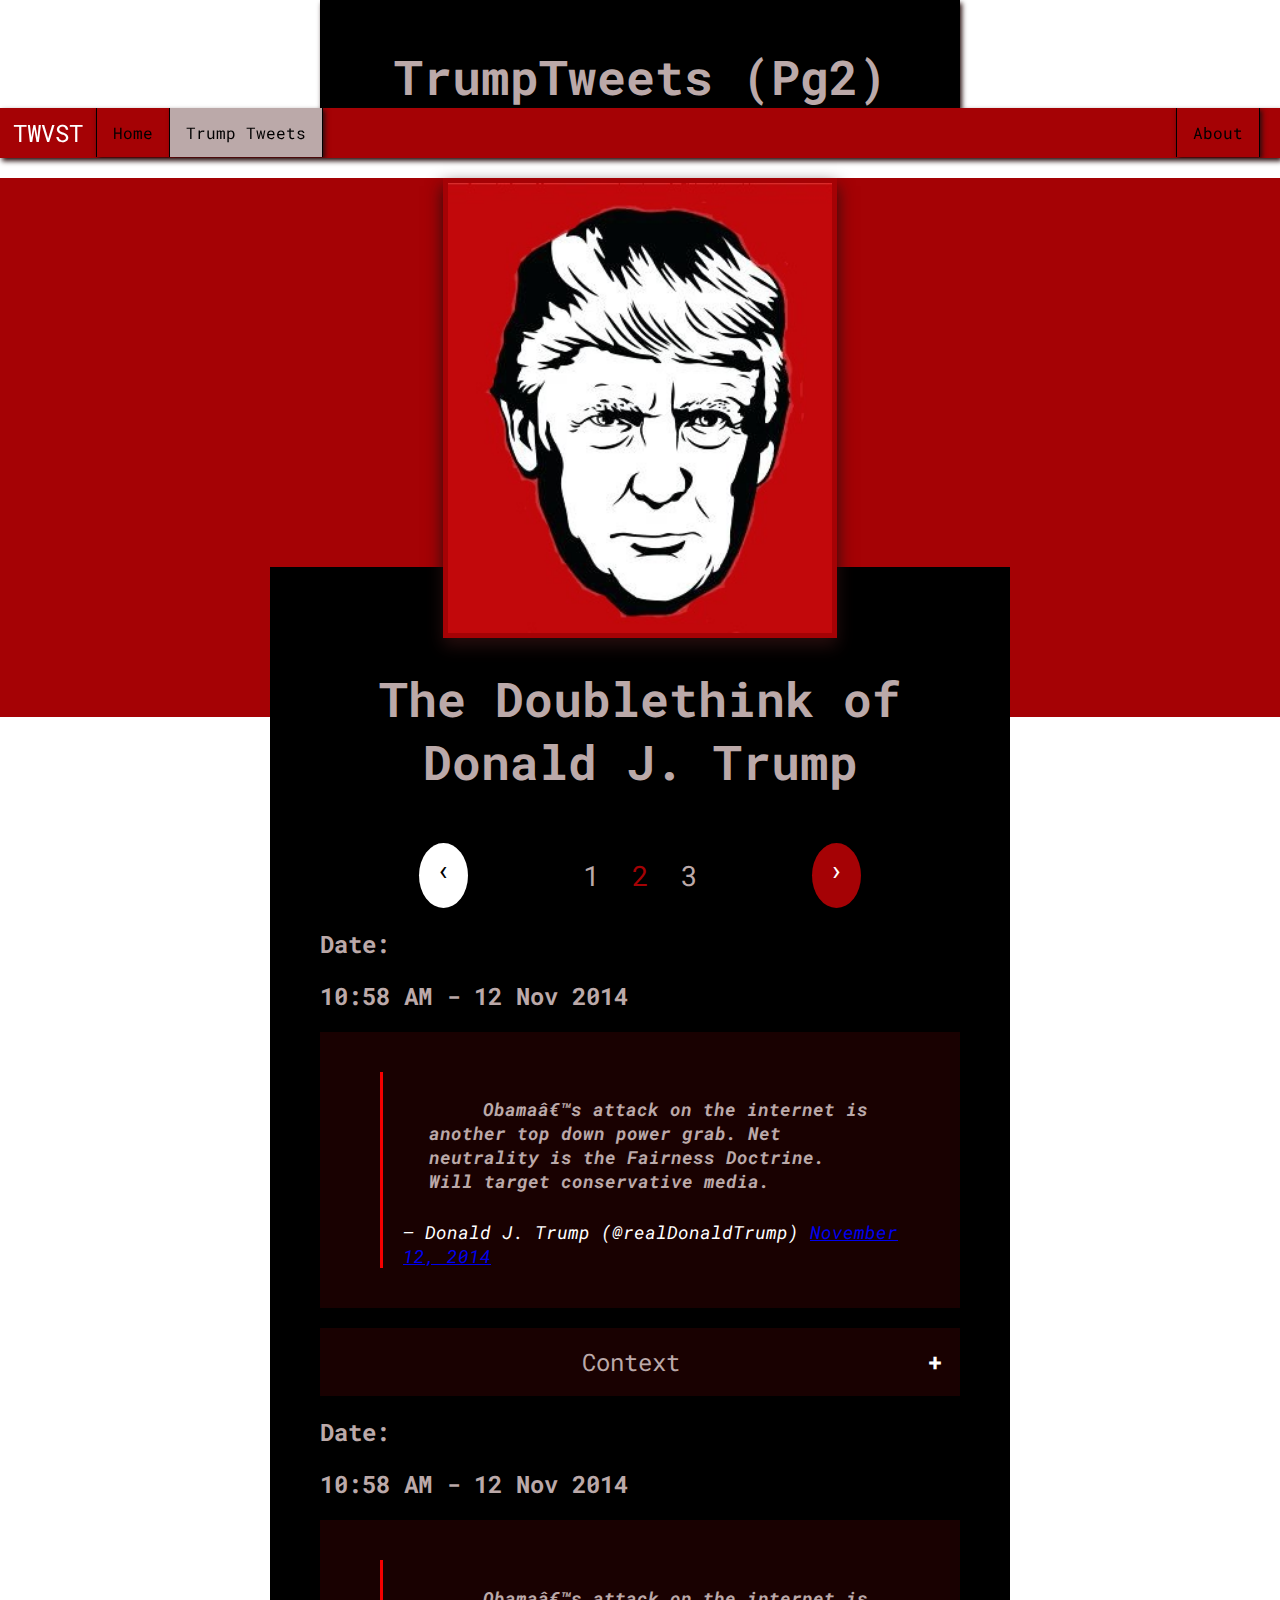
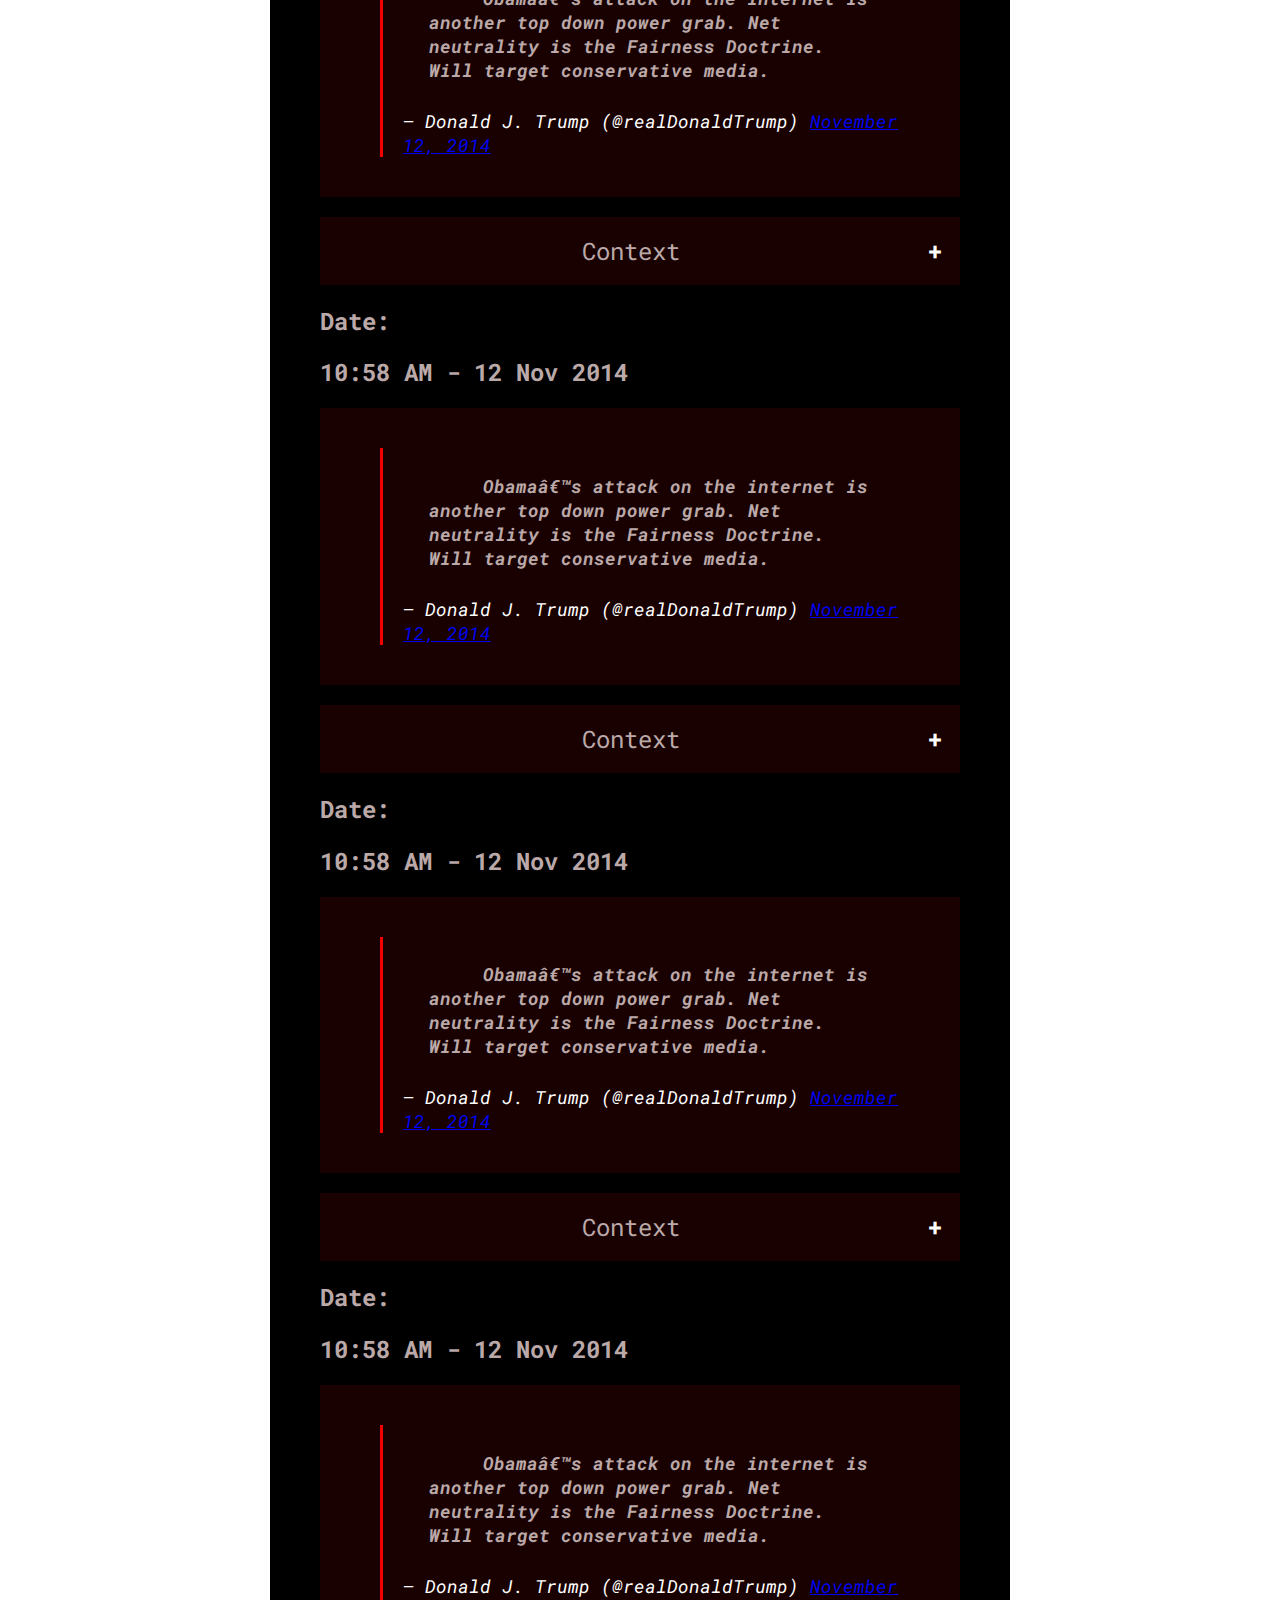
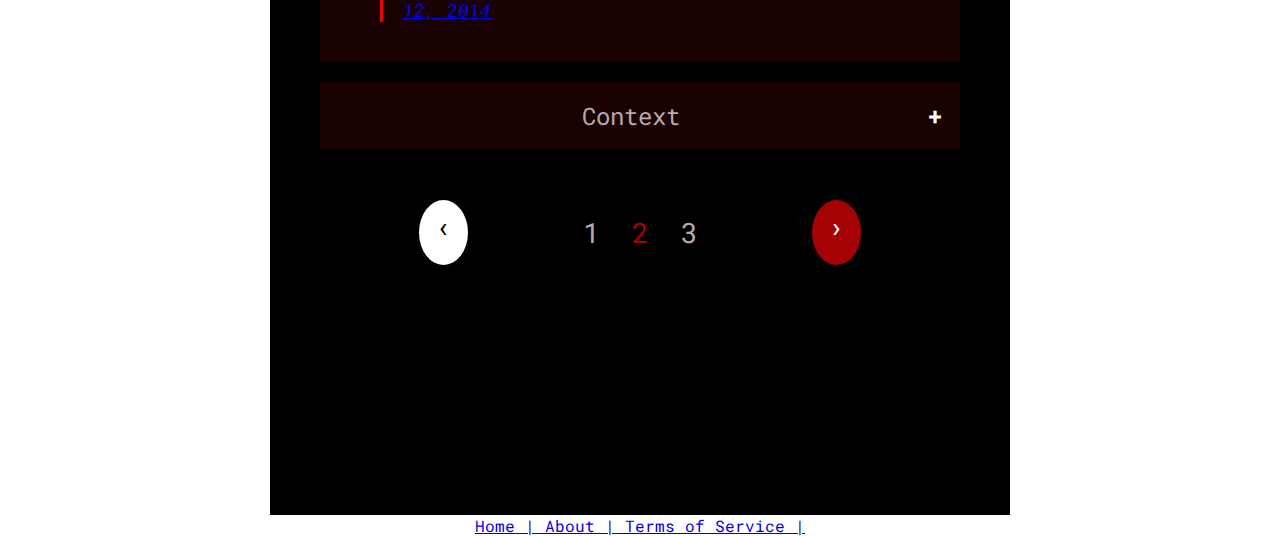
==== trumpTweets2.html @ 767b10f2 "fourth commit" ====
<!DOCTYPE html>
<html>

<head>
	<Title>TWVST Trump Tweets</title>
	<link href="https://fonts.googleapis.com/css?family=Roboto+Mono&display=swap" rel="stylesheet">
	<link rel="stylesheet" type="text/css" href="general.css">
	<script src="jscript.js"></script>
</head>

<body>
	<div id="holder">
		<div id="topHolder">
			<h1>TrumpTweets (Pg2)</h1>
		</div>
		
	</div>
	<ul class="navbar">
		<div class="navSiteID">TWVST</div>
		<div>
			<li><a href="./index.html">Home</a></li>
			<li class="active2"><a href="./trumpTweets.html">Trump Tweets</a></li>
			<li style="float:right"><a href="./underConstruction.html">About</a></li>
		</div>
	</ul>
	<div id="container">
		<div style="margin: auto">
		<img style="margin-bottom: 75px;" class="bigimg" src="./images/BigBrotherTrump.jpg" alt="Big Brother">
		</div>
		
	</div>
	<article>
		<div class="body-text">
			<h3>The Doublethink of Donald J. Trump</h3>
			
			
			<div class="pageSelect">
			<a href="./trumpTweets.html" class="more previous round">&#8249;</a>
			<ul class="pages">
				<li><a  href="./trumpTweets.html">1</a></li>
				<li><a style="color:#A50205"  href="./trumpTweets2.html">2</a></li>
				<li><a  href="./trumpTweets3.html">3</a></li>
			</ul>
			<a href="./trumpTweets3.html" class="more next round">&#8250;</a>
			</div>
			
			
			<!–– #1 ––>
			<h2 style="text-align:left;">Date:</h2>
			<h2 style="text-align:left;">10:58 AM - 12 Nov 2014</h2>
			
			<div class="tweet">
			<blockquote class="twitter-tweet" data-lang="en" width="500px">
			<p lang="en" dir="ltr">Obama’s attack  on the internet is another top down power grab. 
			Net neutrality is the Fairness Doctrine. Will target conservative media.
			</p>
			&mdash; Donald J. Trump (@realDonaldTrump) 
			<a href="https://twitter.com/realDonaldTrump/status/532608358508167168?ref_src=twsrc%5Etfw">
			November 12, 2014
			</a>
			</blockquote>
			</div>
			<script async src="https://platform.twitter.com/widgets.js" charset="utf-8"></script>

			<button class="collapsible">
			Context
			</button>
			<div class="content">
				<p>
				</p>
			</div>
			
			<!–– #2 ––>
			<h2 style="text-align:left;">Date:</h2>
			<h2 style="text-align:left;">10:58 AM - 12 Nov 2014</h2>
			
			<div class="tweet">
			<blockquote class="twitter-tweet" data-lang="en" width="500px">
			<p lang="en" dir="ltr">Obama’s attack  on the internet is another top down power grab. 
			Net neutrality is the Fairness Doctrine. Will target conservative media.
			</p>
			&mdash; Donald J. Trump (@realDonaldTrump) 
			<a href="https://twitter.com/realDonaldTrump/status/532608358508167168?ref_src=twsrc%5Etfw">
			November 12, 2014
			</a>
			</blockquote>
			</div>
			<script async src="https://platform.twitter.com/widgets.js" charset="utf-8"></script>

			<button class="collapsible">
			Context
			</button>
			<div class="content">
				<p>
				</p>
			</div>
				
			<!–– #2 ––>
			<h2 style="text-align:left;">Date:</h2>
			<h2 style="text-align:left;">10:58 AM - 12 Nov 2014</h2>
			
			<div class="tweet">
			<blockquote class="twitter-tweet" data-lang="en" width="500px">
			<p lang="en" dir="ltr">Obama’s attack  on the internet is another top down power grab. 
			Net neutrality is the Fairness Doctrine. Will target conservative media.
			</p>
			&mdash; Donald J. Trump (@realDonaldTrump) 
			<a href="https://twitter.com/realDonaldTrump/status/532608358508167168?ref_src=twsrc%5Etfw">
			November 12, 2014
			</a>
			</blockquote>
			</div>
			<script async src="https://platform.twitter.com/widgets.js" charset="utf-8"></script>

			<button class="collapsible">
			Context
			</button>
			<div class="content">
				<p>
				</p>
			</div>
			
			<!–– #2 ––>
			<h2 style="text-align:left;">Date:</h2>
			<h2 style="text-align:left;">10:58 AM - 12 Nov 2014</h2>
			
			<div class="tweet">
			<blockquote class="twitter-tweet" data-lang="en" width="500px">
			<p lang="en" dir="ltr">Obama’s attack  on the internet is another top down power grab. 
			Net neutrality is the Fairness Doctrine. Will target conservative media.
			</p>
			&mdash; Donald J. Trump (@realDonaldTrump) 
			<a href="https://twitter.com/realDonaldTrump/status/532608358508167168?ref_src=twsrc%5Etfw">
			November 12, 2014
			</a>
			</blockquote>
			</div>
			<script async src="https://platform.twitter.com/widgets.js" charset="utf-8"></script>

			<button class="collapsible">
			Context
			</button>
			<div class="content">
				<p>
				</p>
			</div>
			
			<!–– #2 ––>
			<h2 style="text-align:left;">Date:</h2>
			<h2 style="text-align:left;">10:58 AM - 12 Nov 2014</h2>
			
			<div class="tweet">
			<blockquote class="twitter-tweet" data-lang="en" width="500px">
			<p lang="en" dir="ltr">Obama’s attack  on the internet is another top down power grab. 
			Net neutrality is the Fairness Doctrine. Will target conservative media.
			</p>
			&mdash; Donald J. Trump (@realDonaldTrump) 
			<a href="https://twitter.com/realDonaldTrump/status/532608358508167168?ref_src=twsrc%5Etfw">
			November 12, 2014
			</a>
			</blockquote>
			</div>
			<script async src="https://platform.twitter.com/widgets.js" charset="utf-8"></script>

			<button class="collapsible">
			Context
			</button>
			<div class="content">
				<p>
				</p>
			</div>
			
			<div class="pageSelect">
			<a href="./trumpTweets.html" class="more previous round">&#8249;</a>
			<ul class="pages">
				<li><a  href="./trumpTweets.html">1</a></li>
				<li><a style="color:#A50205"  href="./trumpTweets2.html">2</a></li>
				<li><a  href="./trumpTweets3.html">3</a></li>
			</ul>
			<a href="./trumpTweets3.html" class="more next round">&#8250;</a>
			</div>
			
			<p style="margin-bottom:200px;">
			</p>
		</div>
	</article>
	<div class="footer-wrapper">
    <section class="footer-nav">
		<a href="./index.html">Home</a>
		<a href="./underConstruction.html">About</a>
		<a class="last-footer-nav" href="./underConstruction.html">Terms of Service</a>
	</section>
  </div>
  
 	<script>
	var coll = document.getElementsByClassName("collapsible");
	var i;

	for (i = 0; i < coll.length; i++) {
		coll[i].addEventListener("click", function() {
			this.classList.toggle("active");
			var content = this.nextElementSibling;
			if (content.style.maxHeight){
				content.style.maxHeight = null;
			} else {
				content.style.maxHeight = content.scrollHeight + "px";
			} 
		});
	}
	</script>
</body>
---- general.css ----
:root{
	--main-border-color: var(--color-secondary-2-1);
	--main-border-width: 1px;
	--color-primary-0: #A50205;
	--color-primary-1: white;
	--color-primary-2: #630003;
	--color-primary-3: #880003;
	--color-primary-4: #270E0E;
	
	--color-secondary-1-0: #BBA9A9;
	--color-secondary-1-1: #BBA9A9;
	--color-secondary-1-2: #BBA9A9;
	--color-secondary-1-3: #BBA9A9;
	--color-secondary-1-4: #BBA9A9;
	
	--color-secondary-2-0: #BBA9A9;
	--color-secondary-2-1: black;
	--color-secondary-2-2: #BBA9A9;
	--color-secondary-2-3: #BBA9A9;
	--color-secondary-2-4: #BBA9A9;
}

body {
	background-color: var(--color-primary-1);
	font-family: Roboto Mono, Georgia, Helvetica, sans-serif;
	margin: 0px;
	overflow-x: hidden;
}

#holder {
	
	left: 0px;
	top: 0px;
}

#topHolder {
	padding-bottom: 0px;
	width: 50vw;
	min-width: 500px;
	margin-left: auto;
	margin-right: auto;
	padding-top: 5vh;
	text-align: center;
	box-shadow: 2px 3px 5px var(--color-primary-4);
	background-color: black;
}

h1{
	color: var(--color-secondary-1-1);
	margin-top: 0px;
	margin-bottom: 0px;
	font-size: 48px;
}

ul.navbar {
	box-shadow: 2px 3px 5px var(--color-primary-4);
	position: sticky;
	top: 0;
	background-color: var(--color-primary-0);
	width: 100vw;
	list-style-type: none;
	margin: 0;
	padding: 0;
	overflow: hidden;
	
}

ul.navbar div.navSiteID {
	float: left;
	font-size: 24px; 
	margin: 1vh 1vw;
	color: white;
}

ul.navbar div{
	padding: 0px;
}

ul.navbar li {
	box-shadow: 2px 2px 5px var(--color-primary-4);
	float: left;
	border-right: var(--main-border-width) solid var(--main-border-color);
}

ul.navbar li:first-child {
	border-left: var(--main-border-width) solid var(--main-border-color);
}

ul.navbar li:last-child {
	border-left: var(--main-border-width) solid var(--main-border-color);
	margin-right: 20px;
}

li a{
	display: inline-block;
	color: var(--color-secondary-2-1);
	text-align: center;
	padding: 14px 16px; 
	text-decoration: none;
	
}

li a:hover:not(.active){
	background-color: var(--color-primary-4);
	color: white;
}

li.dropdown {
	display: inline-block;
}

.dropdown-content {
	display: none;
	position: fixed;
	background-color: var(--color-primary-0);
	min-width: 160px;
	box-shadow: 0px 8px 16px 0px var(--color-primary-4);
}

.dropdown-content a{
	display: block;
	text-align: left;
}

.dropdown:hover .dropdown-content{
	display: block;
}

.dropdown-content a:hover{
	background-color: var(--color-primary-4);
}

.active2{
	background-color: var(--color-secondary-2-4);
}

div.gallery{
	margin-top: 20px;
	margin-left: auto;
	margin-right: auto;
	width: 100vw;
	background-color: var(--color-primary-0);
}

#container{
	display: flex;
	justify-content: space-between;
	margin-top: 20px;
	width: 100vw;
	background-color: var(--color-primary-0);
}

#twoImageContainer{
	margin-top: 20px;
	width: 100vw;
	background-color: var(--color-primary-0);
}

.twoImage{
	padding: 0;
	margin: 0px 5vw;
	list-style: none;
	display: flex;
	
	justify-content: space-between;
}

.imageItem{
	color: black;
	
	padding: 5px;
	margin-top: -400px;
	
	line-height: 150px;
	font-weight: bold;
	font-size: 3em;
	text-align: center;
	
}

.bigimg{
	max-height: 50vh;
	max-width: 30vw;
	object-fit: cover;
	width: 30vw;
	height: 50vh;
	background-color: white;
	border: 5px solid var(--color-primary-0);
	box-shadow: 0px 8px 16px 0px var(--color-primary-4);
	margin-right: auto;
}

.smallimg{
	border: 1px solid var(--color-primary-0);
	max-height: 50px;
	max-width: 50px;
	object-fit: cover;
	box-shadow: 0px 8px 16px 0px var(--color-primary-4);
	Border-radius: 50%;
	margin-bottom: -100px;
}

.body-text{
	width: 50vw;
	background-color: var(--color-secondary-2-1);
	margin-left: auto;
	margin-right: auto;
	margin-top: -150px;
	color: var(--color-primary-3);
	padding: 50px;
}

.body-text h3{
	margin-top: 0px;
	padding-top: 50px;
	color: var(--color-secondary-1-4);
	font-size: 48px;
	text-align: center;
}

.body-text h2{
	color: var(--color-secondary-1-0);
	font-size: 24px;
	text-align: center;
}

.body-text p{
	color: var(--color-secondary-1-4);
	font-size: 18px;
	font-weight: bold;
	text-align: left;
	margin: 2vw;
	text-indent: 3em;
	margin-bottom: 3vh;
}

.body-text p a{
	color: var(--color-secondary-1-4);
	font-size: 18px;
	font-weight: bold;
	text-align: left;
	margin: 0vw;
	text-indent: 3em;
	margin-bottom: 3vh;
}

.bodyImg{
	max-height: 50vh;
	max-width: 30vw;
	object-fit: cover;
	object-position: 20% 50%;
	width: 20vw;
	height: 40vh;
	background-color: white;
	border: 5px solid var(--color-primary-0);
	box-shadow: 0px 8px 16px 0px var(--color-primary-4);
	margin-left: 30%;
}

div.quote{
	margin-top: 10px;
	margin-left: -50%;
	width: 200%;
	padding: 30px;
	background-color: var(--color-primary-0);
}

div.quote h2{
	margin: auto;
	color: var(--color-secondary-2-1);
}

.body-container{
	display: flex;
	flex-grow: 3;
	flex-direction: row;
}

.body-container img{
	border: 5px solid var(--color-primary-0);
	box-shadow: 0px 8px 16px 0px var(--color-primary-4);
	object-fit: cover;
	object-position: 60% 50%;
	max-height: 50vh;
	max-width: 30vw;
}

.body-container ul{
	list-style: none;
}

.body-container ul li{
	color: var(--color-secondary-1-4);
	font-size: 24px;
	font-weight: bold;
	text-align: left;
	margin: 2vw;
	margin-bottom: 3vh;
}

.footer-nav {
	text-align: center;
}

.footer-nav a::after{
	content: " | ";
}

.footer-nav a .last-footer-nav::after{
	content: "";
}

blockquote{
	font-size: 18px;
	font-style: italic;
    margin: 20px 40px;
    padding-left: 20px;
    border-left-width: 3px;
    border-left-style: solid;
	border-color: #f40000;
	color: white;
}

.collapsible {
	font-family: Roboto Mono, Georgia, Helvetica, sans-serif;
	background-color: #190101;
	color: var(--color-secondary-1-0);
	font-size: 24px;
	text-align: center;
  
	cursor: pointer;
	padding: 18px;
	width: 100%;
	border: none;
	outline: none;
}

.active, .collapsible:hover {
	background-color: #555;
}

.collapsible:after {
	content: '\002B';
	color: white;
	font-weight: bold;
	float: right;
	margin-left: 5px;
}

.active:after {
  content: "\2212";
}

.content {
  padding: 0 18px;
  max-height: 0;
  overflow: hidden;
  transition: max-height 0.2s ease-out;
  background-color: #black;
}

.mainButtonContainer{
	display: flex;
	justify-content: center;
}

.mainButton{
	color: var(--color-secondary-1-1);
	background-color: #601516;
	border: solid;
	padding: 15px 32px;
	text-align: center;
	text-decoration: none;
	Border-radius: 40px;
	font-size: 32px;
	margin: -30px;
}

.mainButton:hover{
	background-color: black;
}

.tweet{
	background-color: #190101;
	display: flex;
	justify-content: center;
	margin-bottom: 20px;
	padding: 20px;
}

.more {
  text-decoration: none;
  font-size: 28px;
  display: inline-block;
  padding: 8px 16px;
}

.more:hover {
  background-color: #555;
  color: black;
}

.previous {
  background-color: white;
  color: black;
}

.next {
  background-color: var(--color-primary-0);
  color: white;
}

.round {
  border-radius: 50%;
}

.pageSelect{
	margin-top: 50px;
	display: flex;
	justify-content: space-evenly;
}

.pages{
	display: flex;
	list-style-type: none;
	padding-inline-start: 0px;
	margin-block-end: 0em;
	color: var(--color-secondary-1-1);
	font-family: Roboto Mono, Georgia, Helvetica, sans-serif;
	font-size: 28px;
	padding: 0px;
	margin: 0px;
}
.pages a{
	color: var(--color-secondary-1-1);
}
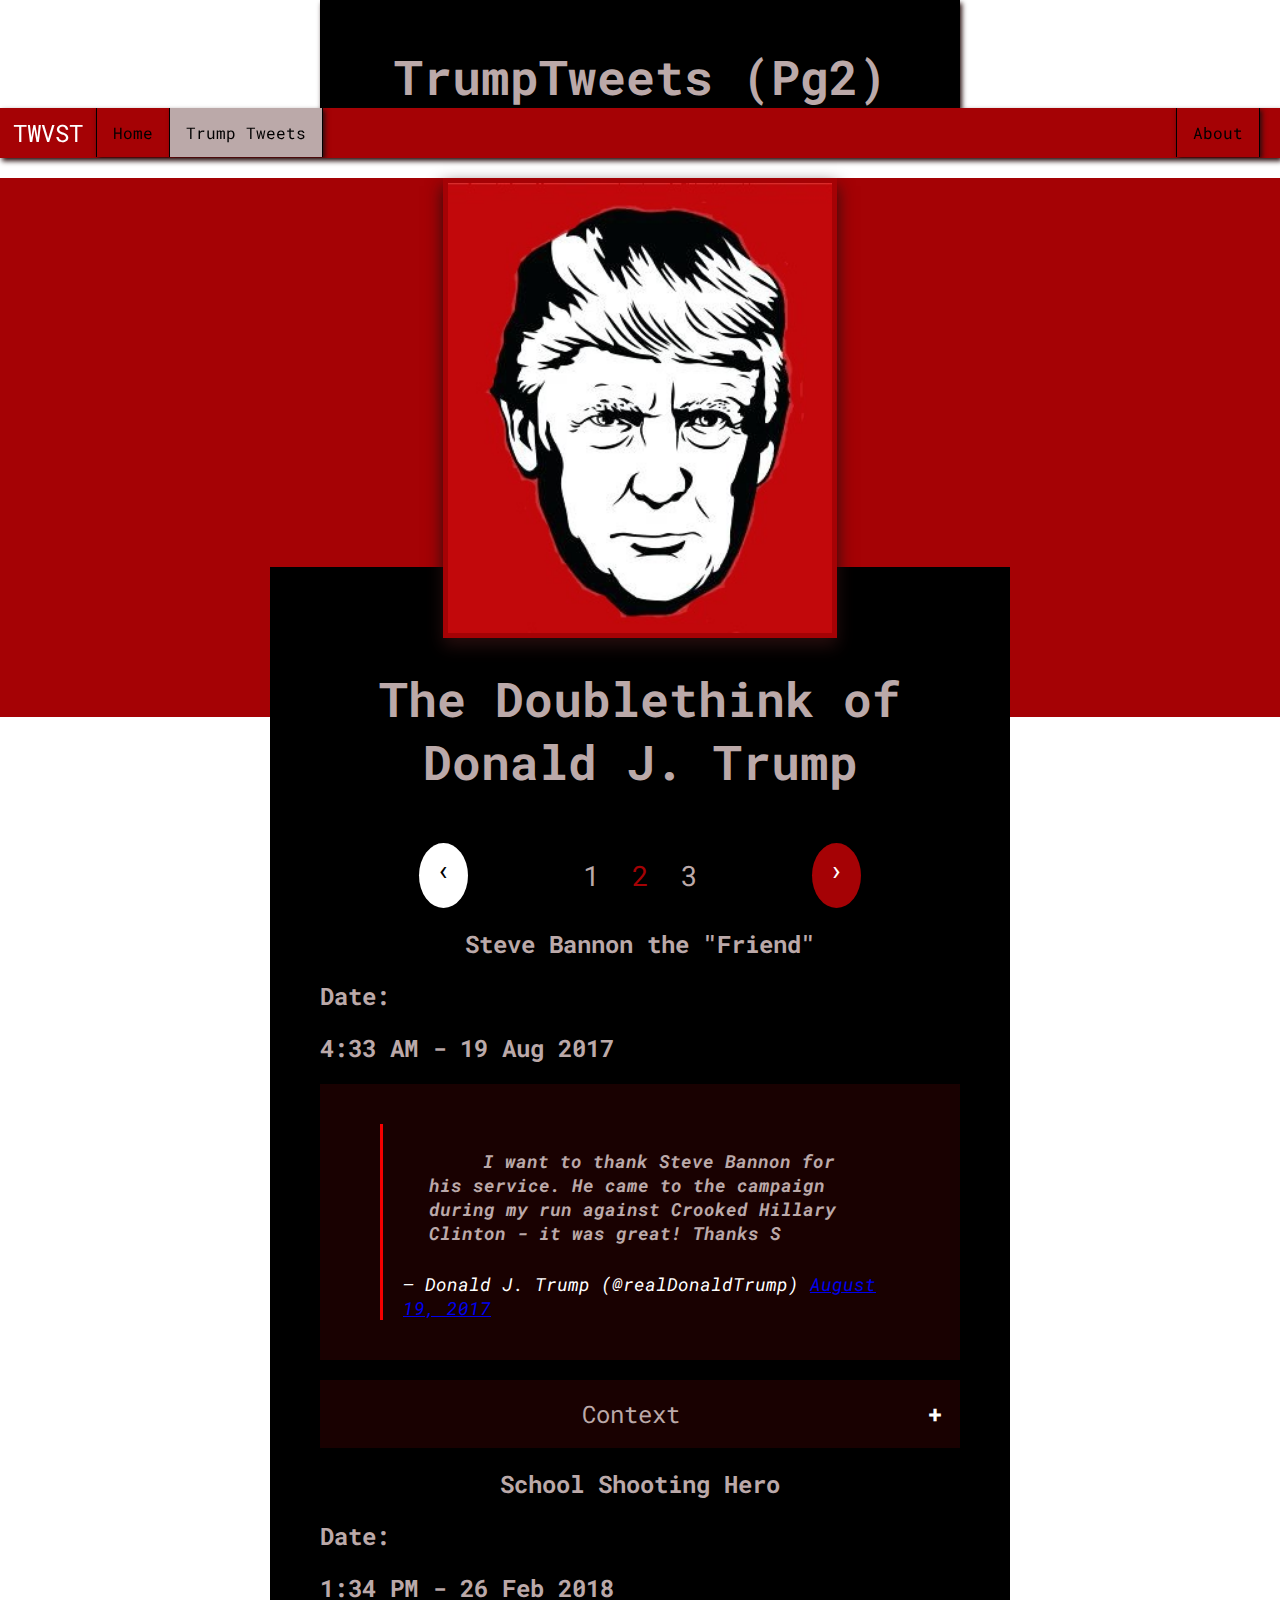
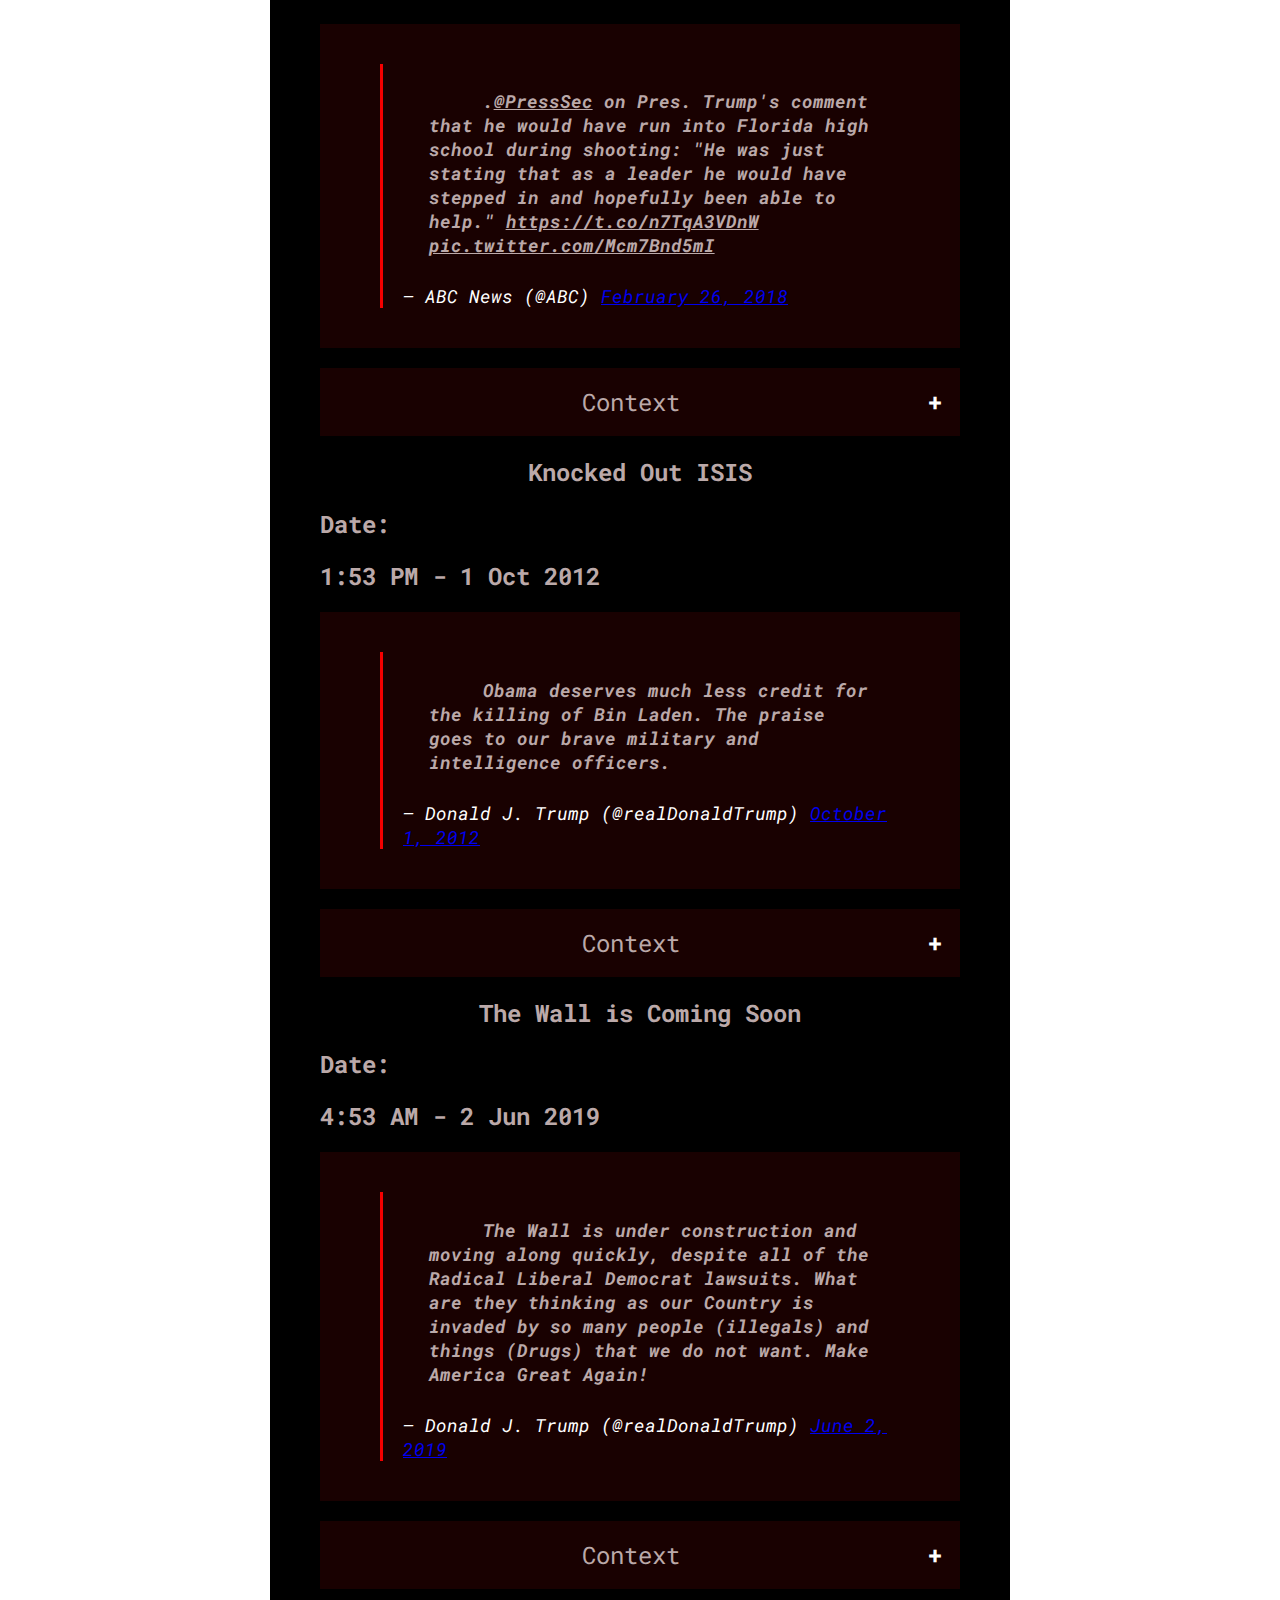
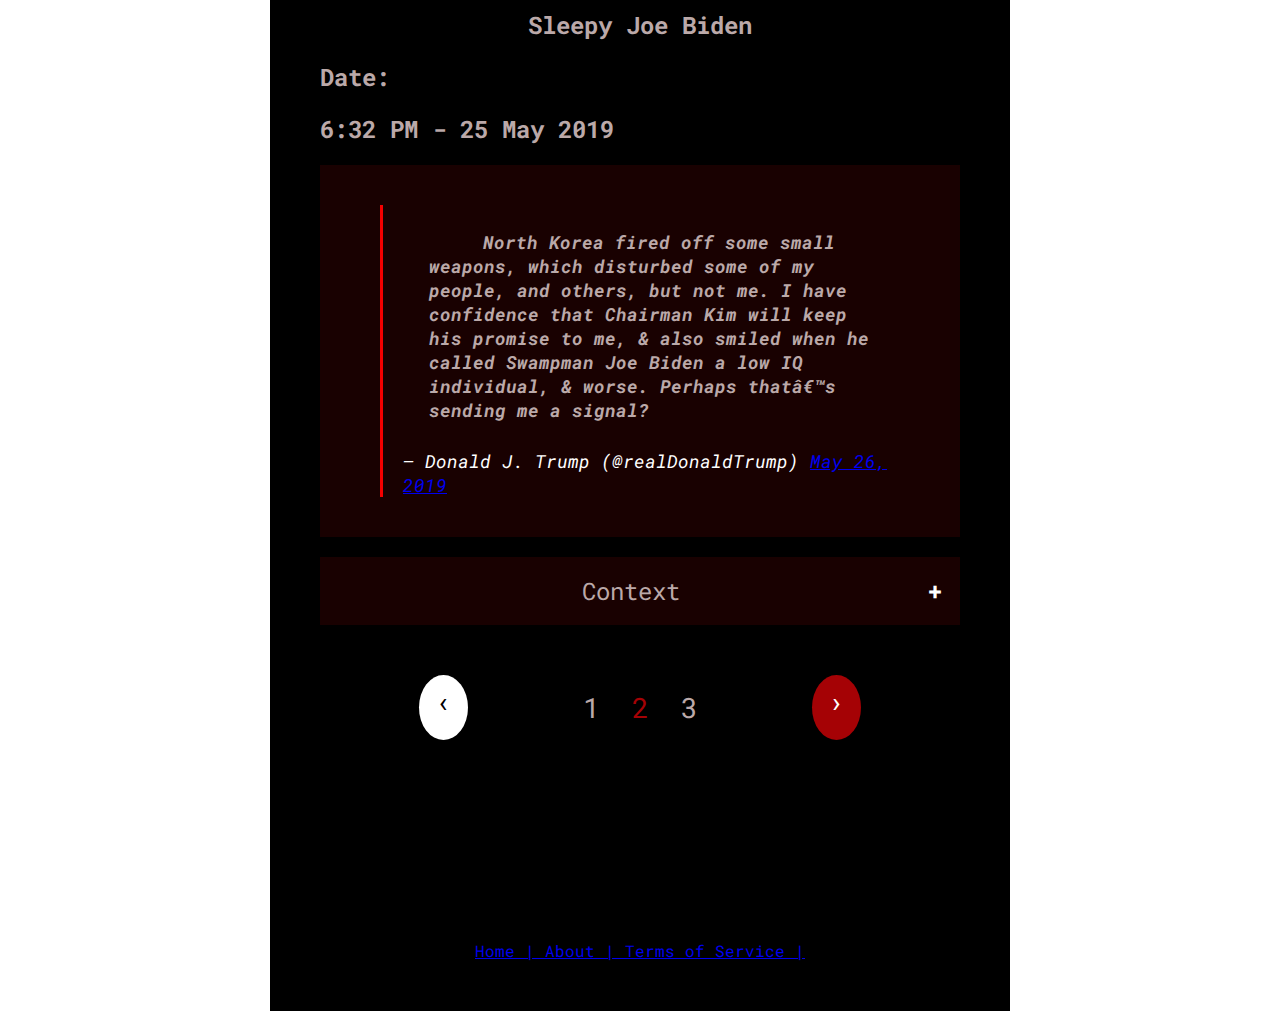
==== commit f37f4ebf: "7 commit" ====
--- a/trumpTweets2.html
+++ b/trumpTweets2.html
@@ -2,7 +2,7 @@
 <html>
 
 <head>
-	<Title>TWVST Trump Tweets</title>
+	<Title>TWVST Trump Tweets - 2</title>
 	<link href="https://fonts.googleapis.com/css?family=Roboto+Mono&display=swap" rel="stylesheet">
 	<link rel="stylesheet" type="text/css" href="general.css">
 	<script src="jscript.js"></script>
@@ -45,22 +45,20 @@
 			</div>
 			
 			
-			<!–– #1 ––>
+			<!–– #6 ––>
+			<h2 class="titleLie">Steve Bannon the "Friend"</h2>	
 			<h2 style="text-align:left;">Date:</h2>
-			<h2 style="text-align:left;">10:58 AM - 12 Nov 2014</h2>
+			<h2 style="text-align:left;">4:33 AM - 19 Aug 2017</h2>
 			
 			<div class="tweet">
-			<blockquote class="twitter-tweet" data-lang="en" width="500px">
-			<p lang="en" dir="ltr">Obama’s attack  on the internet is another top down power grab. 
-			Net neutrality is the Fairness Doctrine. Will target conservative media.
-			</p>
-			&mdash; Donald J. Trump (@realDonaldTrump) 
-			<a href="https://twitter.com/realDonaldTrump/status/532608358508167168?ref_src=twsrc%5Etfw">
-			November 12, 2014
-			</a>
-			</blockquote>
+			
+			
+			<blockquote class="twitter-tweet" data-lang="en"><p lang="en" dir="ltr">I want to thank Steve Bannon for his service. He came to the campaign during my run against Crooked Hillary Clinton - it was great! Thanks S</p>&mdash; Donald J. Trump (@realDonaldTrump) <a href="https://twitter.com/realDonaldTrump/status/898870621584596993?ref_src=twsrc%5Etfw">August 19, 2017</a></blockquote>
+			<script async src="https://platform.twitter.com/widgets.js" charset="utf-8"></script>
+
+			
+			
 			</div>
-			<script async src="https://platform.twitter.com/widgets.js" charset="utf-8"></script>
 
 			<button class="collapsible">
 			Context
@@ -70,22 +68,20 @@
 				</p>
 			</div>
 			
-			<!–– #2 ––>
+			<!–– #7 ––>
+			<h2 class="titleLie">School Shooting Hero</h2>	
 			<h2 style="text-align:left;">Date:</h2>
-			<h2 style="text-align:left;">10:58 AM - 12 Nov 2014</h2>
+			<h2 style="text-align:left;">1:34 PM - 26 Feb 2018</h2>
 			
 			<div class="tweet">
-			<blockquote class="twitter-tweet" data-lang="en" width="500px">
-			<p lang="en" dir="ltr">Obama’s attack  on the internet is another top down power grab. 
-			Net neutrality is the Fairness Doctrine. Will target conservative media.
-			</p>
-			&mdash; Donald J. Trump (@realDonaldTrump) 
-			<a href="https://twitter.com/realDonaldTrump/status/532608358508167168?ref_src=twsrc%5Etfw">
-			November 12, 2014
-			</a>
-			</blockquote>
+			
+			
+			<blockquote class="twitter-tweet" data-lang="en"><p lang="en" dir="ltr">.<a href="https://twitter.com/PressSec?ref_src=twsrc%5Etfw">@PressSec</a> on Pres. Trump&#39;s comment that he would have run into Florida high school during shooting: &quot;He was just stating that as a leader he would have stepped in and hopefully been able to help.&quot; <a href="https://t.co/n7TqA3VDnW">https://t.co/n7TqA3VDnW</a> <a href="https://t.co/Mcm7Bnd5mI">pic.twitter.com/Mcm7Bnd5mI</a></p>&mdash; ABC News (@ABC) <a href="https://twitter.com/ABC/status/968222643454267392?ref_src=twsrc%5Etfw">February 26, 2018</a></blockquote>
+			<script async src="https://platform.twitter.com/widgets.js" charset="utf-8"></script>
+
+			
+			
 			</div>
-			<script async src="https://platform.twitter.com/widgets.js" charset="utf-8"></script>
 
 			<button class="collapsible">
 			Context
@@ -95,22 +91,20 @@
 				</p>
 			</div>
 				
-			<!–– #2 ––>
+			<!–– #8 ––>
+			<h2 class="titleLie">Knocked Out ISIS</h2>	
 			<h2 style="text-align:left;">Date:</h2>
-			<h2 style="text-align:left;">10:58 AM - 12 Nov 2014</h2>
+			<h2 style="text-align:left;">1:53 PM - 1 Oct 2012</h2>
 			
 			<div class="tweet">
-			<blockquote class="twitter-tweet" data-lang="en" width="500px">
-			<p lang="en" dir="ltr">Obama’s attack  on the internet is another top down power grab. 
-			Net neutrality is the Fairness Doctrine. Will target conservative media.
-			</p>
-			&mdash; Donald J. Trump (@realDonaldTrump) 
-			<a href="https://twitter.com/realDonaldTrump/status/532608358508167168?ref_src=twsrc%5Etfw">
-			November 12, 2014
-			</a>
-			</blockquote>
+			
+			
+			<blockquote class="twitter-tweet" data-lang="en"><p lang="en" dir="ltr">Obama deserves much less credit for the killing of Bin Laden. The praise goes to our brave military and intelligence officers.</p>&mdash; Donald J. Trump (@realDonaldTrump) <a href="https://twitter.com/realDonaldTrump/status/252874018955354114?ref_src=twsrc%5Etfw">October 1, 2012</a></blockquote>
+			<script async src="https://platform.twitter.com/widgets.js" charset="utf-8"></script>
+
+			
+			
 			</div>
-			<script async src="https://platform.twitter.com/widgets.js" charset="utf-8"></script>
 
 			<button class="collapsible">
 			Context
@@ -120,22 +114,17 @@
 				</p>
 			</div>
 			
-			<!–– #2 ––>
+			<!–– #9 ––>
+			<h2 class="titleLie">The Wall is Coming Soon</h2>	
 			<h2 style="text-align:left;">Date:</h2>
-			<h2 style="text-align:left;">10:58 AM - 12 Nov 2014</h2>
+			<h2 style="text-align:left;">4:53 AM - 2 Jun 2019</h2>
 			
 			<div class="tweet">
-			<blockquote class="twitter-tweet" data-lang="en" width="500px">
-			<p lang="en" dir="ltr">Obama’s attack  on the internet is another top down power grab. 
-			Net neutrality is the Fairness Doctrine. Will target conservative media.
-			</p>
-			&mdash; Donald J. Trump (@realDonaldTrump) 
-			<a href="https://twitter.com/realDonaldTrump/status/532608358508167168?ref_src=twsrc%5Etfw">
-			November 12, 2014
-			</a>
-			</blockquote>
+			
+			<blockquote class="twitter-tweet" data-lang="en"><p lang="en" dir="ltr">The Wall is under construction and moving along quickly, despite all of the Radical Liberal Democrat lawsuits. What are they thinking as our Country is invaded by so many people (illegals) and things (Drugs) that we do not want. Make America Great Again!</p>&mdash; Donald J. Trump (@realDonaldTrump) <a href="https://twitter.com/realDonaldTrump/status/1135152434202980353?ref_src=twsrc%5Etfw">June 2, 2019</a></blockquote>
+			<script async src="https://platform.twitter.com/widgets.js" charset="utf-8"></script>
+
 			</div>
-			<script async src="https://platform.twitter.com/widgets.js" charset="utf-8"></script>
 
 			<button class="collapsible">
 			Context
@@ -145,22 +134,20 @@
 				</p>
 			</div>
 			
-			<!–– #2 ––>
+			<!–– #10 ––>
+			<h2 class="titleLie">Sleepy Joe Biden</h2>
 			<h2 style="text-align:left;">Date:</h2>
-			<h2 style="text-align:left;">10:58 AM - 12 Nov 2014</h2>
+			<h2 style="text-align:left;">6:32 PM - 25 May 2019</h2>
 			
 			<div class="tweet">
-			<blockquote class="twitter-tweet" data-lang="en" width="500px">
-			<p lang="en" dir="ltr">Obama’s attack  on the internet is another top down power grab. 
-			Net neutrality is the Fairness Doctrine. Will target conservative media.
-			</p>
-			&mdash; Donald J. Trump (@realDonaldTrump) 
-			<a href="https://twitter.com/realDonaldTrump/status/532608358508167168?ref_src=twsrc%5Etfw">
-			November 12, 2014
-			</a>
-			</blockquote>
+			
+			
+			<blockquote class="twitter-tweet" data-lang="en"><p lang="en" dir="ltr">North Korea fired off some small weapons, which disturbed some of my people, and others, but not me. I have confidence that Chairman Kim will keep his promise to me, &amp; also smiled when he called Swampman Joe Biden a low IQ individual, &amp; worse. Perhaps that’s sending me a signal?</p>&mdash; Donald J. Trump (@realDonaldTrump) <a href="https://twitter.com/realDonaldTrump/status/1132459370816708608?ref_src=twsrc%5Etfw">May 26, 2019</a></blockquote>
+			<script async src="https://platform.twitter.com/widgets.js" charset="utf-8"></script>
+
+			
+			
 			</div>
-			<script async src="https://platform.twitter.com/widgets.js" charset="utf-8"></script>
 
 			<button class="collapsible">
 			Context
@@ -182,15 +169,16 @@
 			
 			<p style="margin-bottom:200px;">
 			</p>
-		</div>
-	</article>
-	<div class="footer-wrapper">
+		<div class="footer-wrapper">
     <section class="footer-nav">
 		<a href="./index.html">Home</a>
 		<a href="./underConstruction.html">About</a>
 		<a class="last-footer-nav" href="./underConstruction.html">Terms of Service</a>
 	</section>
   </div>
+		</div>
+	</article>
+	
   
  	<script>
 	var coll = document.getElementsByClassName("collapsible");
